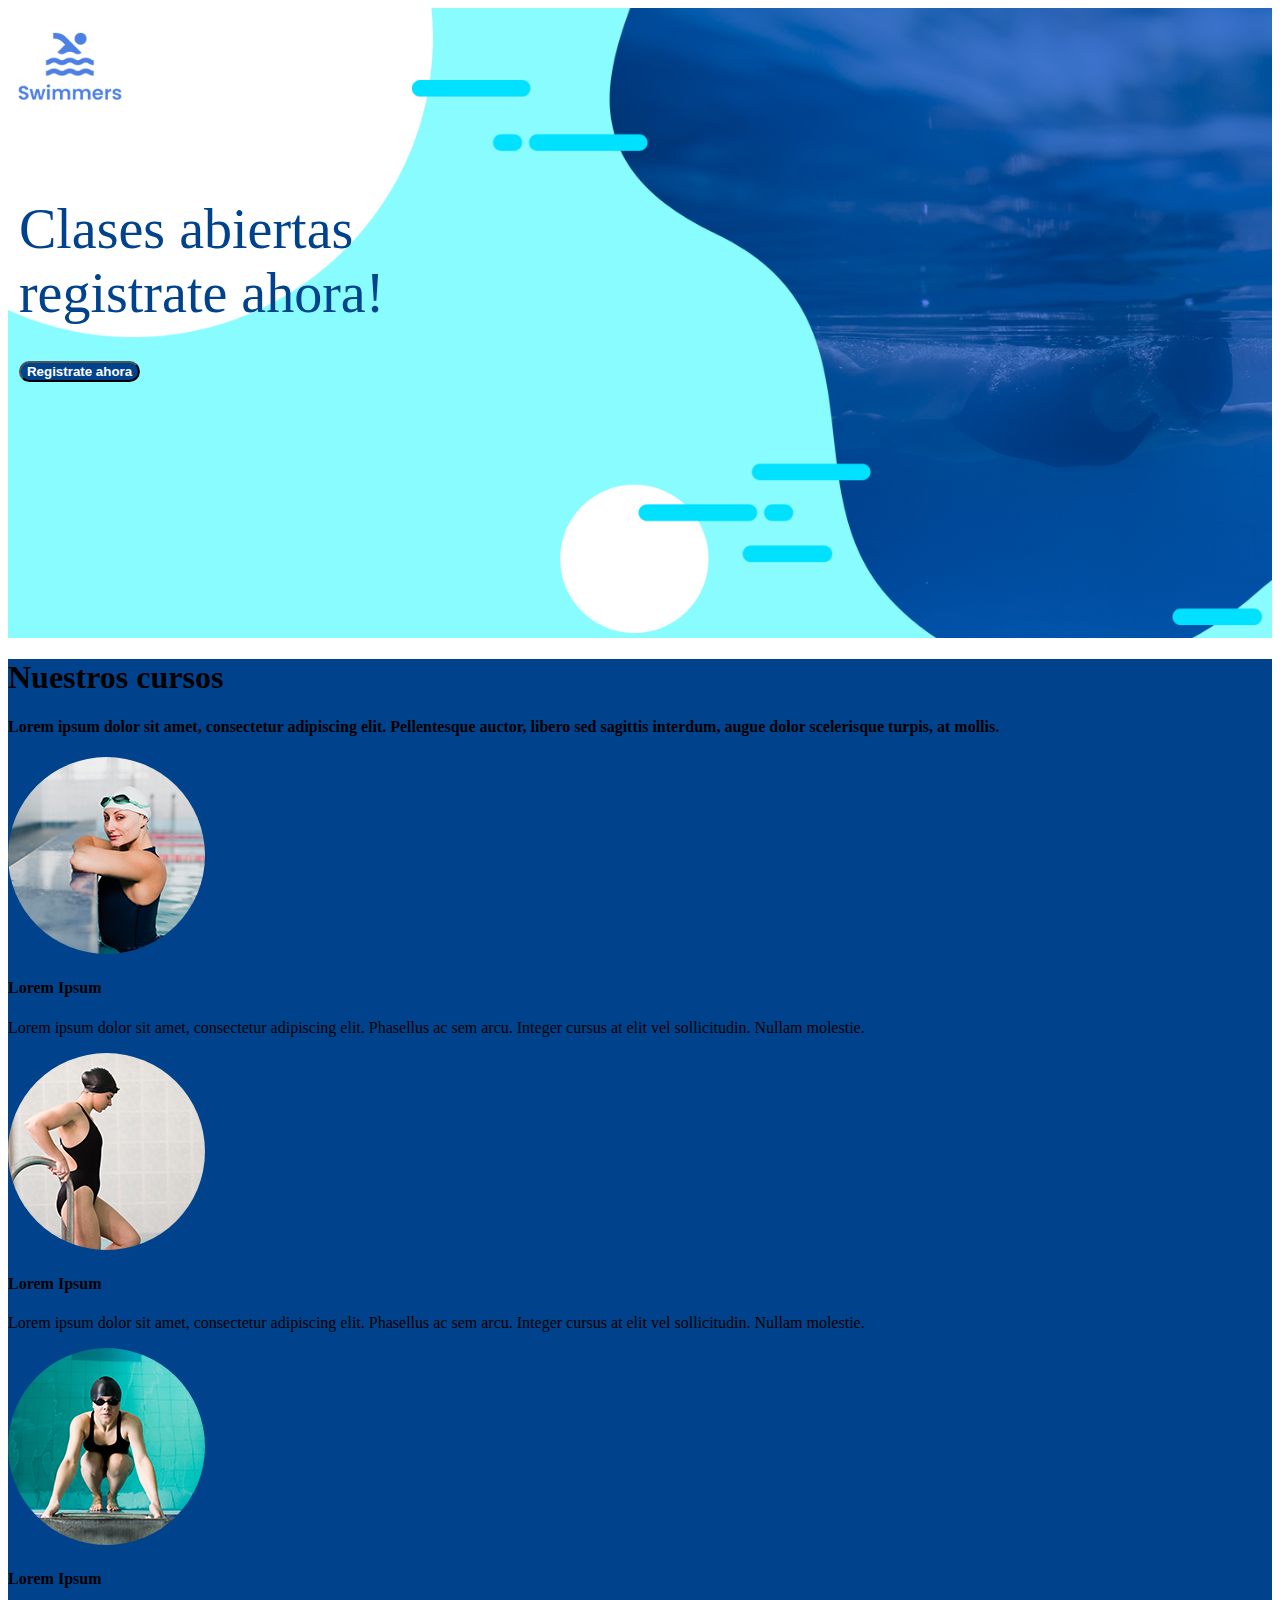
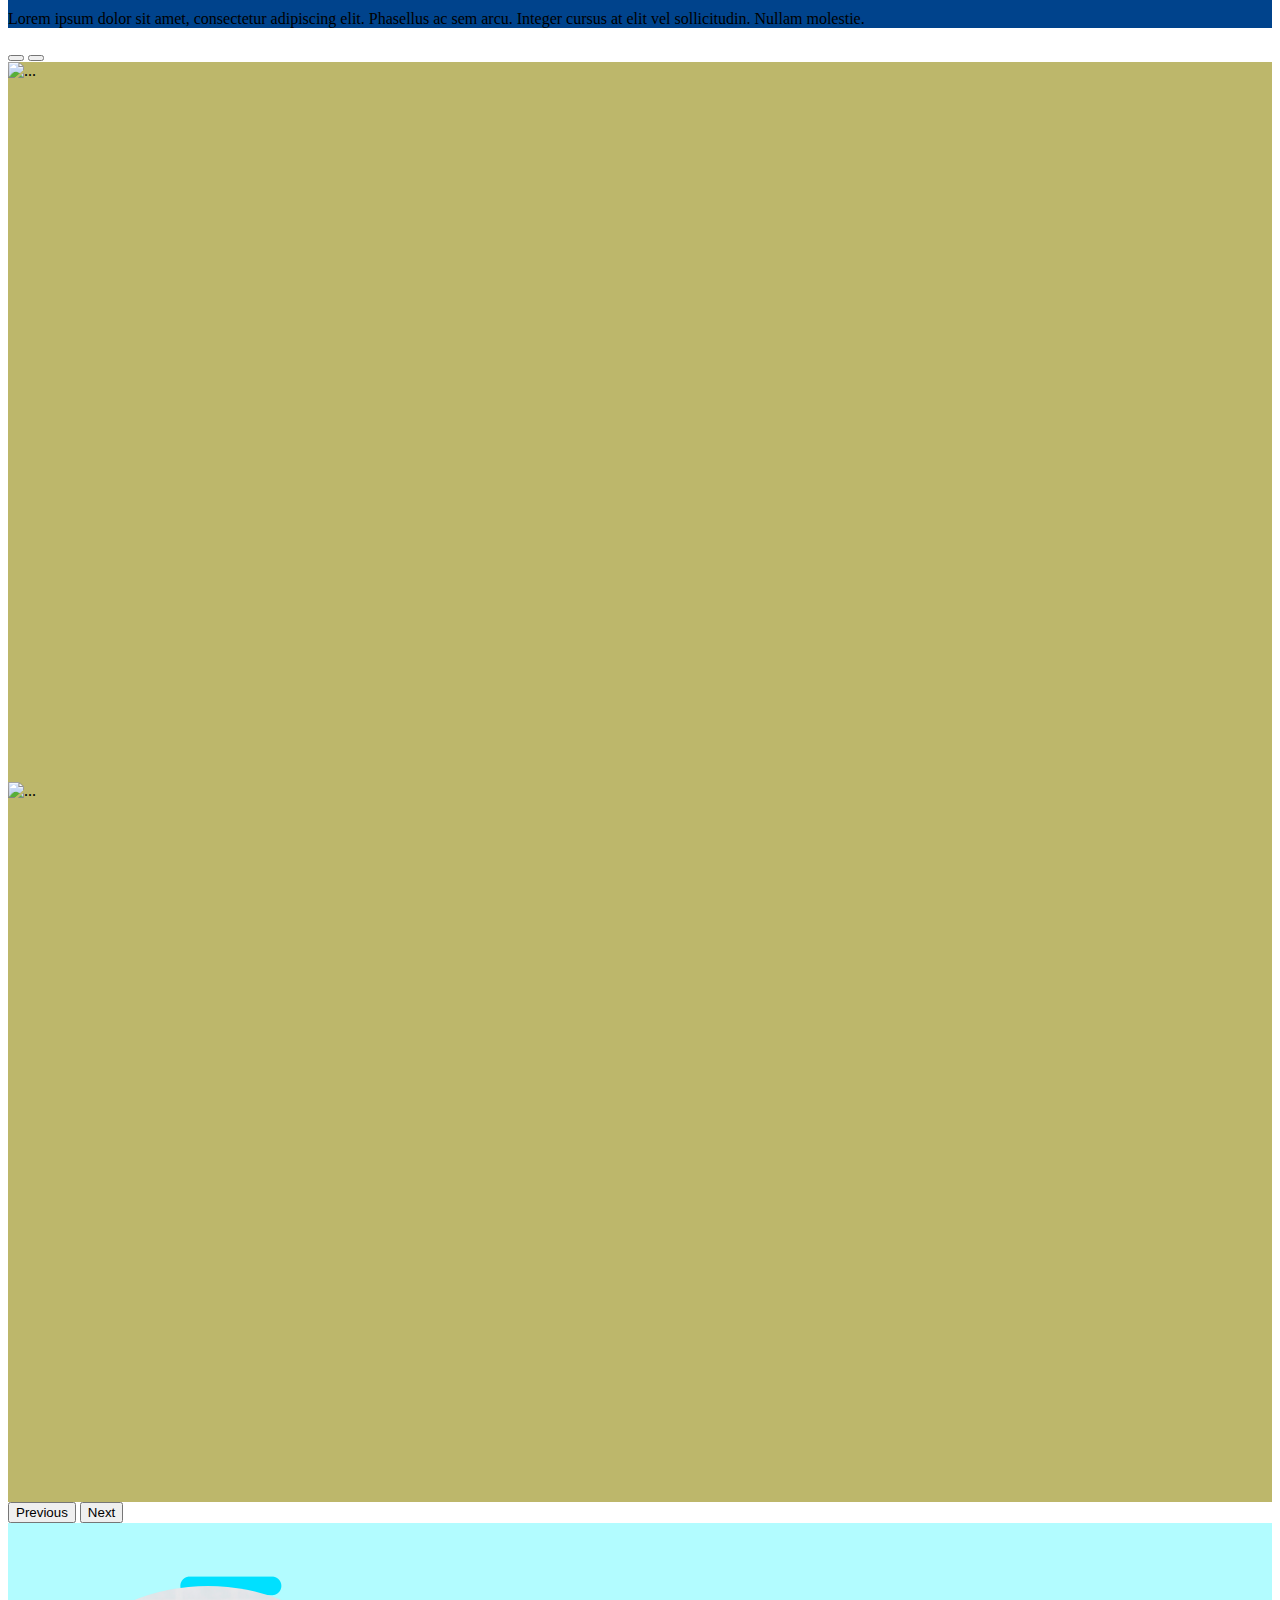
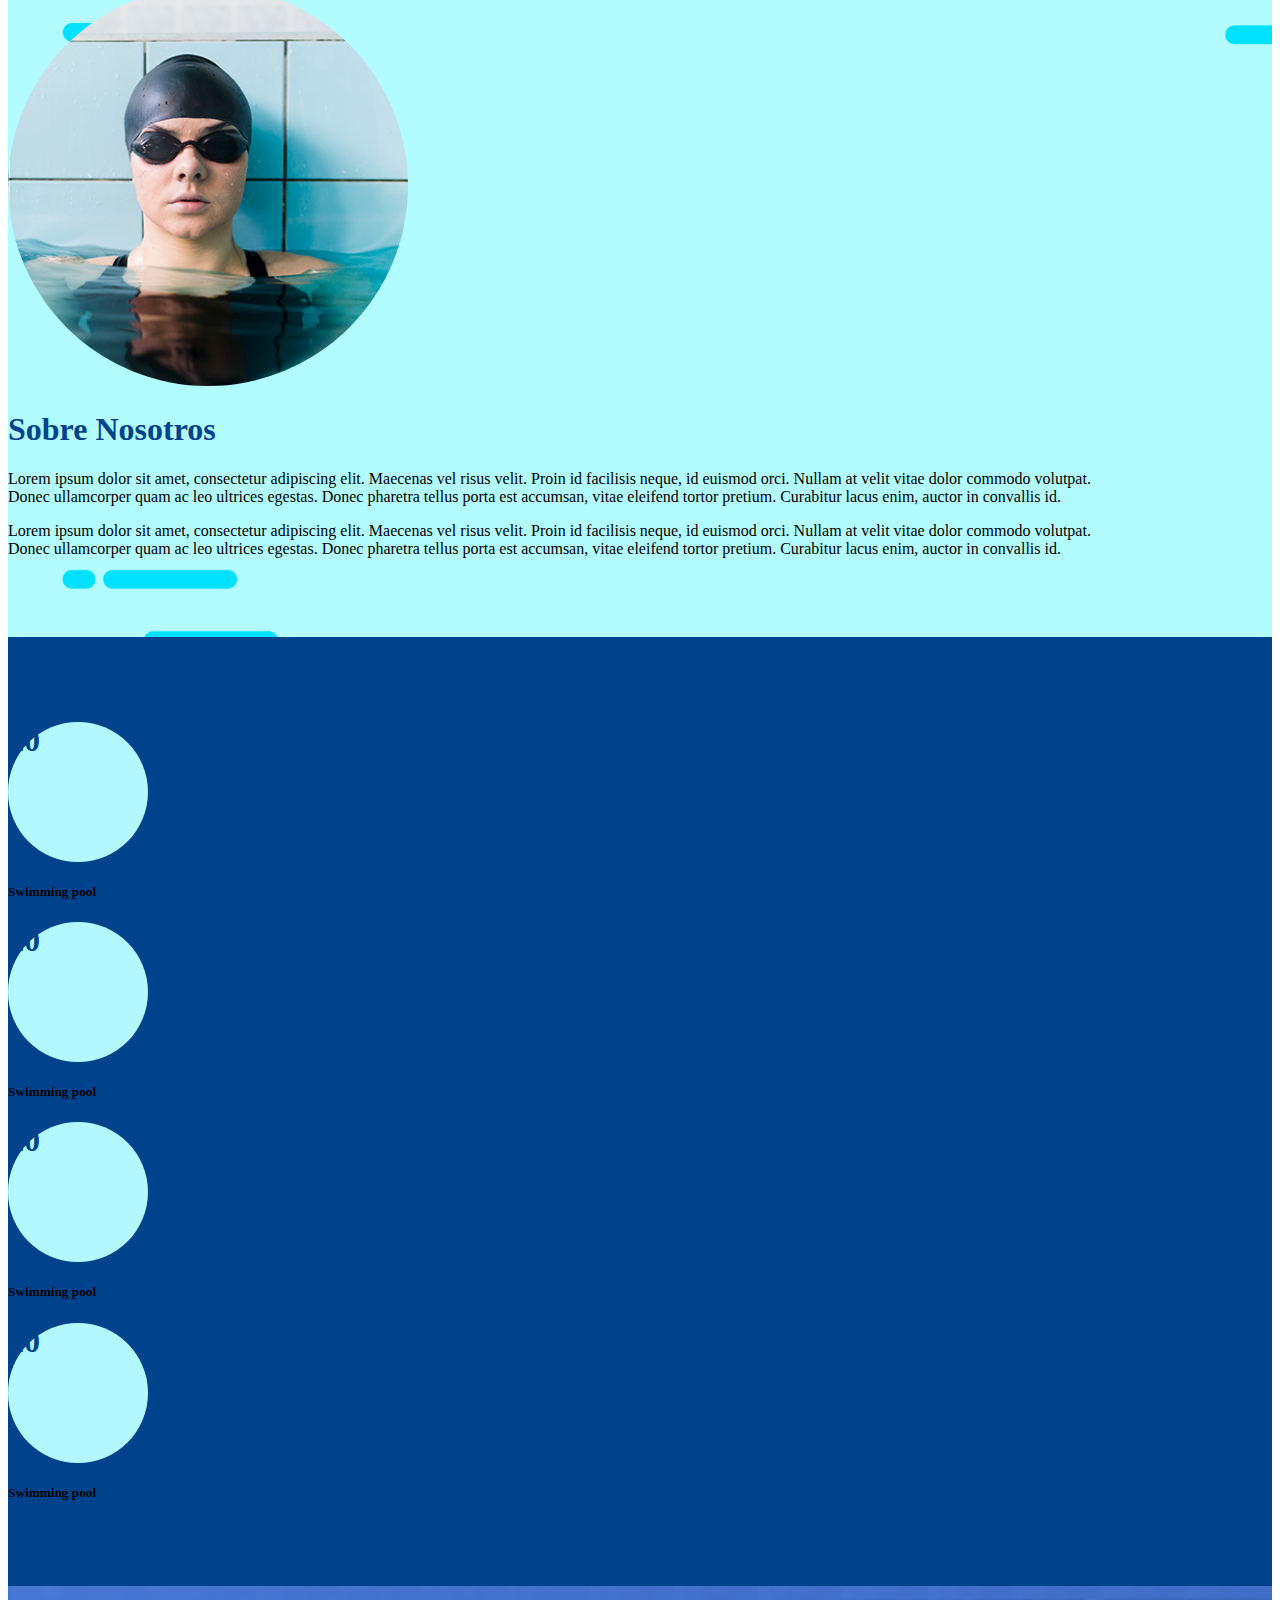
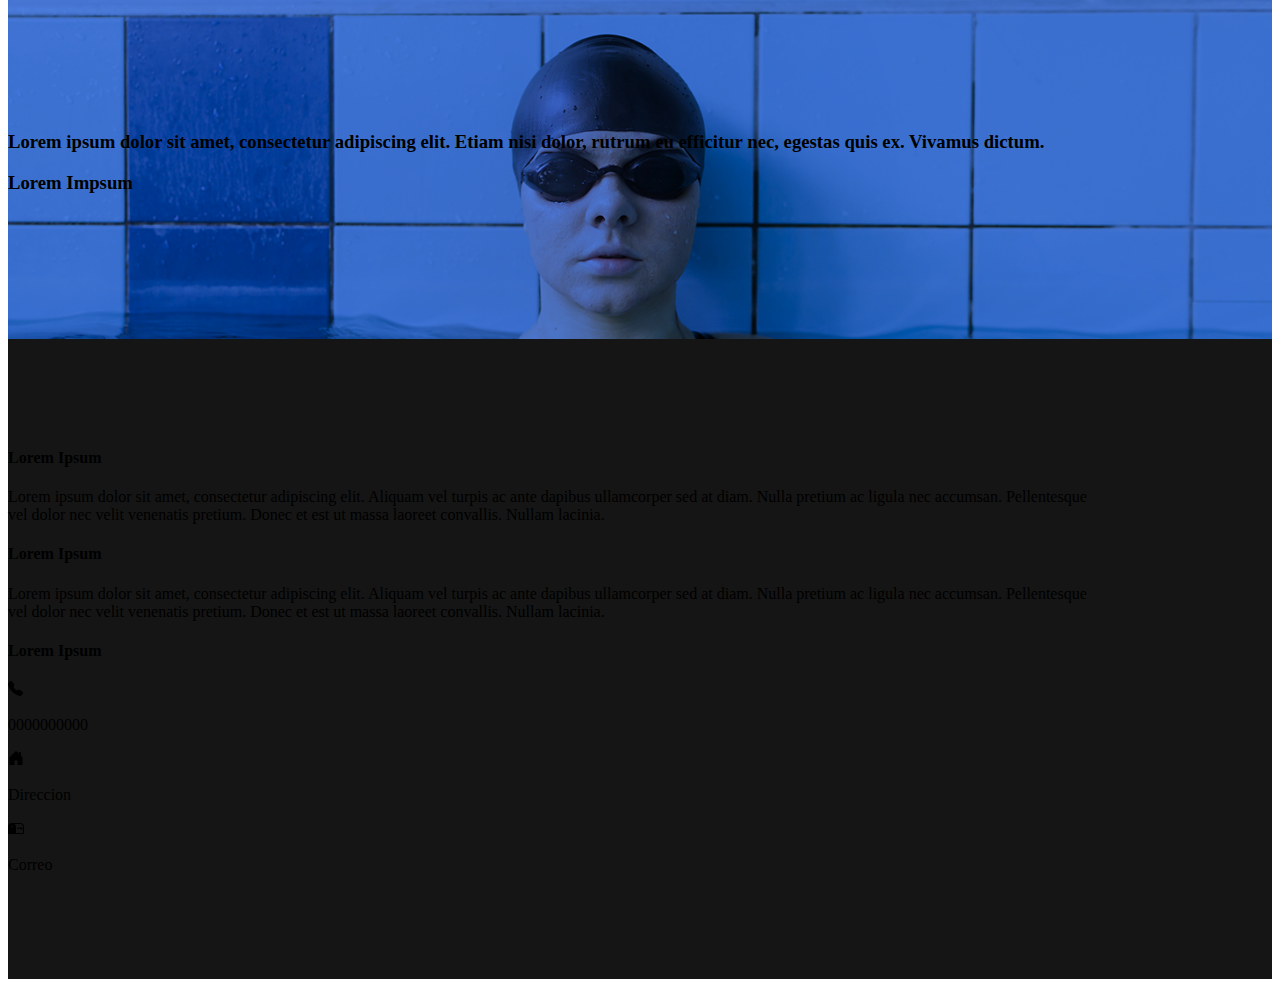
==== index.html @ a70ace32 "index advanced" ====
<!DOCTYPE html>
<html lang="en">

<head>
    <meta charset="UTF-8">
    <meta http-equiv="X-UA-Compatible" content="IE=edge">
    <meta name="viewport" content="width=device-width, initial-scale=1.0">
    <title>Boxing</title>
    <!-- CSS only -->
    <link href="https://cdn.jsdelivr.net/npm/bootstrap@5.2.0-beta1/dist/css/bootstrap.min.css" rel="stylesheet"
        integrity="sha384-0evHe/X+R7YkIZDRvuzKMRqM+OrBnVFBL6DOitfPri4tjfHxaWutUpFmBp4vmVor" crossorigin="anonymous">

    <link rel="stylesheet" href="/css/style.css">
</head>

<body>
    <header>
        <nav class="navbar navbar-light">
            <div class="container">
                <img class="logo" src="/assets/logo.png" alt="swimmers">
            </div>
            <div></div>
        </nav>

        <div class="container">
            <div class="title fw-bold">
                Clases abiertas <br> registrate ahora! <br>
                <button class="btn mt-3">Registrate ahora</button>
            </div>
        </div>
    </header>

    <main>
        <div class="row text-white py-5" id="row-cursos">
            <div class="container text-center">
                <div class="d-flex justify-content-center">
                    <div class="col-md-8">
                        <h1 class="fw-bold">Nuestros cursos</h1>
                        <h4 class="fw-normal">Lorem ipsum dolor sit amet, consectetur adipiscing elit. Pellentesque
                            auctor,
                            libero sed
                            sagittis
                            interdum, augue dolor scelerisque turpis, at mollis.</h4>
                    </div>
                </div>
                <div class="row mt-4">
                    <div class="col">
                        <img src="/assets/img1.png" alt="img1">
                        <h4 class="fw-bold mt-4">Lorem Ipsum</h4>
                        <p>Lorem ipsum dolor sit amet, consectetur adipiscing elit. Phasellus ac sem arcu. Integer
                            cursus at elit vel sollicitudin. Nullam molestie.</p>
                    </div>
                    <div class="col">
                        <img src="/assets/img2.png" alt="img2">
                        <h4 class="fw-bold mt-4">Lorem Ipsum</h4>
                        <p>Lorem ipsum dolor sit amet, consectetur adipiscing elit. Phasellus ac sem arcu. Integer
                            cursus at elit vel sollicitudin. Nullam molestie.</p>
                    </div>
                    <div class="col">
                        <img src="/assets/img3.png" alt="img3">
                        <h4 class="fw-bold mt-4">Lorem Ipsum</h4>
                        <p>Lorem ipsum dolor sit amet, consectetur adipiscing elit. Phasellus ac sem arcu. Integer
                            cursus at elit vel sollicitudin. Nullam molestie.</p>
                    </div>
                </div>
            </div>
        </div>
        <div id="row-swipper">
            <div id="carouselExampleIndicators" class="carousel slide" data-bs-ride="true">
                <div class="carousel-indicators">
                    <button type="button" data-bs-target="#carouselExampleIndicators" data-bs-slide-to="0"
                        class="active" aria-current="true" aria-label="Slide 1"></button>
                    <button type="button" data-bs-target="#carouselExampleIndicators" data-bs-slide-to="1"
                        aria-label="Slide 2"></button>
                </div>
                <div class="carousel-inner">
                    <div class="carousel-item active">
                        <img src="..." class="d-block w-100" alt="...">
                    </div>
                    <div class="carousel-item">
                        <img src="..." class="d-block w-100" alt="...">
                    </div>
                </div>
                <button class="carousel-control-prev" type="button" data-bs-target="#carouselExampleIndicators"
                    data-bs-slide="prev">
                    <span class="carousel-control-prev-icon" aria-hidden="true"></span>
                    <span class="visually-hidden">Previous</span>
                </button>
                <button class="carousel-control-next" type="button" data-bs-target="#carouselExampleIndicators"
                    data-bs-slide="next">
                    <span class="carousel-control-next-icon" aria-hidden="true"></span>
                    <span class="visually-hidden">Next</span>
                </button>
            </div>
        </div>
        <div class="row" id="row-nosotros">

            <div class="container">
                <div class="row">
                    <div class="col-md-5 text-center">
                        <img src="/assets/img4.png" alt="img4">
                    </div>
                    <div class="col-md-5">
                        <h1 class="fw-bold title-color mb-3">Sobre Nosotros</h1>
                        <p>Lorem ipsum dolor sit amet, consectetur adipiscing elit. Maecenas vel risus velit. Proin id
                            facilisis neque, id euismod orci. Nullam at velit vitae dolor commodo volutpat. Donec
                            ullamcorper quam ac leo ultrices egestas. Donec pharetra tellus porta est accumsan, vitae
                            eleifend tortor pretium. Curabitur lacus enim, auctor in convallis id.</p>
                        <p>Lorem ipsum dolor sit amet, consectetur adipiscing elit. Maecenas vel risus velit. Proin id
                            facilisis neque, id euismod orci. Nullam at velit vitae dolor commodo volutpat. Donec
                            ullamcorper quam ac leo ultrices egestas. Donec pharetra tellus porta est accumsan, vitae
                            eleifend tortor pretium. Curabitur lacus enim, auctor in convallis id.</p>

                    </div>
                </div>

            </div>

        </div>


        <div class="row" id="row-datos">

            <div class="container">

                <div class="row text-center">
                    <div class="col">
                        <div class="mx-auto circulo d-flex justify-content-center align-items-center">
                            <h1 class="fw-bold title-color">20</h1>
                        </div>
                        <h5 class="fw-bold mt-3 text-white">Swimming pool</h5>
                    </div>
                    <div class="col">
                        <div class="mx-auto circulo d-flex justify-content-center align-items-center">
                            <h1 class="fw-bold title-color">20</h1>
                        </div>
                        <h5 class="fw-bold mt-3 text-white">Swimming pool</h5>
                    </div>
                    <div class="col">
                        <div class="mx-auto circulo d-flex justify-content-center align-items-center">
                            <h1 class="fw-bold title-color">20</h1>
                        </div>
                        <h5 class="fw-bold mt-3 text-white">Swimming pool</h5>
                    </div>
                    <div class="col">
                        <div class="mx-auto circulo d-flex justify-content-center align-items-center">
                            <h1 class="fw-bold title-color">20</h1>
                        </div>
                        <h5 class="fw-bold mt-3 text-white">Swimming pool</h5>
                    </div>
                </div>



            </div>


        </div>

        <div class="row" id="row-frase">

            <div class="container text-center">

                <h3 class="text-white">Lorem ipsum dolor sit amet, consectetur adipiscing elit. Etiam nisi dolor, rutrum
                    eu efficitur nec,
                    egestas quis ex. Vivamus dictum.</h3>



                <h3 class="text-white mt-5">Lorem Impsum</h3>

            </div>



        </div>


    </main>

    <footer>

        <div class="container">

            <div class="row text-white">

                <div class="col-lg-4">
                    <h4 class="fw-bold">Lorem Ipsum</h4>
                    <p>Lorem ipsum dolor sit amet, consectetur adipiscing elit. Aliquam vel turpis ac ante dapibus
                        ullamcorper sed at diam. Nulla pretium ac ligula nec accumsan. Pellentesque vel dolor nec velit
                        venenatis pretium. Donec et est ut massa laoreet convallis. Nullam lacinia.</p>
                </div>
                <div class="col-lg-4">
                    <h4 class="fw-bold">Lorem Ipsum</h4>
                    <p>Lorem ipsum dolor sit amet, consectetur adipiscing elit. Aliquam vel turpis ac ante dapibus
                        ullamcorper sed at diam. Nulla pretium ac ligula nec accumsan. Pellentesque vel dolor nec velit
                        venenatis pretium. Donec et est ut massa laoreet convallis. Nullam lacinia.</p>
                </div>
                <div class="col-lg-4">
                    <h4 class="fw-bold">Lorem Ipsum</h4>
                    <div class="d-flex"> <svg xmlns="http://www.w3.org/2000/svg" width="15" height="15"
                            fill="currentColor" class="bi bi-telephone-fill" viewBox="0 0 16 16">
                            <path fill-rule="evenodd"
                                d="M1.885.511a1.745 1.745 0 0 1 2.61.163L6.29 2.98c.329.423.445.974.315 1.494l-.547 2.19a.678.678 0 0 0 .178.643l2.457 2.457a.678.678 0 0 0 .644.178l2.189-.547a1.745 1.745 0 0 1 1.494.315l2.306 1.794c.829.645.905 1.87.163 2.611l-1.034 1.034c-.74.74-1.846 1.065-2.877.702a18.634 18.634 0 0 1-7.01-4.42 18.634 18.634 0 0 1-4.42-7.009c-.362-1.03-.037-2.137.703-2.877L1.885.511z" />
                        </svg>

                        <p class="ms-2">0000000000</p>
                    </div>

                    <div class="d-flex">

                        <svg xmlns="http://www.w3.org/2000/svg" width="16" height="16" fill="currentColor"
                            class="bi bi-house-door-fill" viewBox="0 0 16 16">
                            <path
                                d="M6.5 14.5v-3.505c0-.245.25-.495.5-.495h2c.25 0 .5.25.5.5v3.5a.5.5 0 0 0 .5.5h4a.5.5 0 0 0 .5-.5v-7a.5.5 0 0 0-.146-.354L13 5.793V2.5a.5.5 0 0 0-.5-.5h-1a.5.5 0 0 0-.5.5v1.293L8.354 1.146a.5.5 0 0 0-.708 0l-6 6A.5.5 0 0 0 1.5 7.5v7a.5.5 0 0 0 .5.5h4a.5.5 0 0 0 .5-.5z" />
                        </svg>
                        <p class="ms-2">Direccion</p>
                    </div>

                    <div class="d-flex">

                        <svg xmlns="http://www.w3.org/2000/svg" width="16" height="16" fill="currentColor"
                            class="bi bi-mailbox2" viewBox="0 0 16 16">
                            <path
                                d="M9 8.5h2.793l.853.854A.5.5 0 0 0 13 9.5h1a.5.5 0 0 0 .5-.5V8a.5.5 0 0 0-.5-.5H9v1z" />
                            <path
                                d="M12 3H4a4 4 0 0 0-4 4v6a1 1 0 0 0 1 1h14a1 1 0 0 0 1-1V7a4 4 0 0 0-4-4zM8 7a3.99 3.99 0 0 0-1.354-3H12a3 3 0 0 1 3 3v6H8V7zm-3.415.157C4.42 7.087 4.218 7 4 7c-.218 0-.42.086-.585.157C3.164 7.264 3 7.334 3 7a1 1 0 0 1 2 0c0 .334-.164.264-.415.157z" />
                        </svg>
                        <p class="ms-2">Correo</p>
                    </div>

                </div>

            </div>
        </div>



    </footer>

    <script src="https://cdn.jsdelivr.net/npm/@popperjs/core@2.11.5/dist/umd/popper.min.js"
        integrity="sha384-Xe+8cL9oJa6tN/veChSP7q+mnSPaj5Bcu9mPX5F5xIGE0DVittaqT5lorf0EI7Vk"
        crossorigin="anonymous"></script>
    <script src="https://cdn.jsdelivr.net/npm/bootstrap@5.2.0-beta1/dist/js/bootstrap.min.js"
        integrity="sha384-kjU+l4N0Yf4ZOJErLsIcvOU2qSb74wXpOhqTvwVx3OElZRweTnQ6d31fXEoRD1Jy"
        crossorigin="anonymous"></script>


</body>

</html>
---- css/style.css ----
header {
    background-image: url(/assets/fondo1.png);
    background-size: cover;
    height: 70vh;
    position: relative;
}



.container {
    max-width: 1100px;
}



.btn {
    background-color: #00438c;
    border-radius: 25px;
    color: white;
    font-weight: bold;
}

.title-color{
    color: #00438c;

}


.title {
    color: #00438c;
    font-size: 3.5rem;
    position: absolute;
    top: 30%;
    transform: translateX(3%);
}

.logo {
    width: 120px;
}

#row-cursos {
    background-color: #00438c;

}

.row {
    margin: 0 0 0 0;
}

#row-cursos img{
    border-radius: 50%;
}

.carousel-item{
     height: 80vh;
     background-color: darkkhaki;
}

#row-nosotros{
    background-image: url(/assets/fondo2.png);
    background-color: cover;
    padding: 5% 0% 5% 0%;
}

#row-nosotros img{
    border-radius: 50%;
    width: 400px;
}

#row-datos{
    background-color: #00438c;
    padding: 5% 0% 5% 0%;
}

.circulo{
width: 140px;
height: 140px;
border-radius: 50%;
background-color: #b3f8ff;

}

#row-frase{
    background-image: url(/assets/fondo3.png);
    background-size: cover;
    background-position: center;
    padding: 10% 0% 10% 0%;
}


footer{
    background-color: rgba(0, 0, 0, 0.918);
    padding: 7% 0% 7% 0%;
}
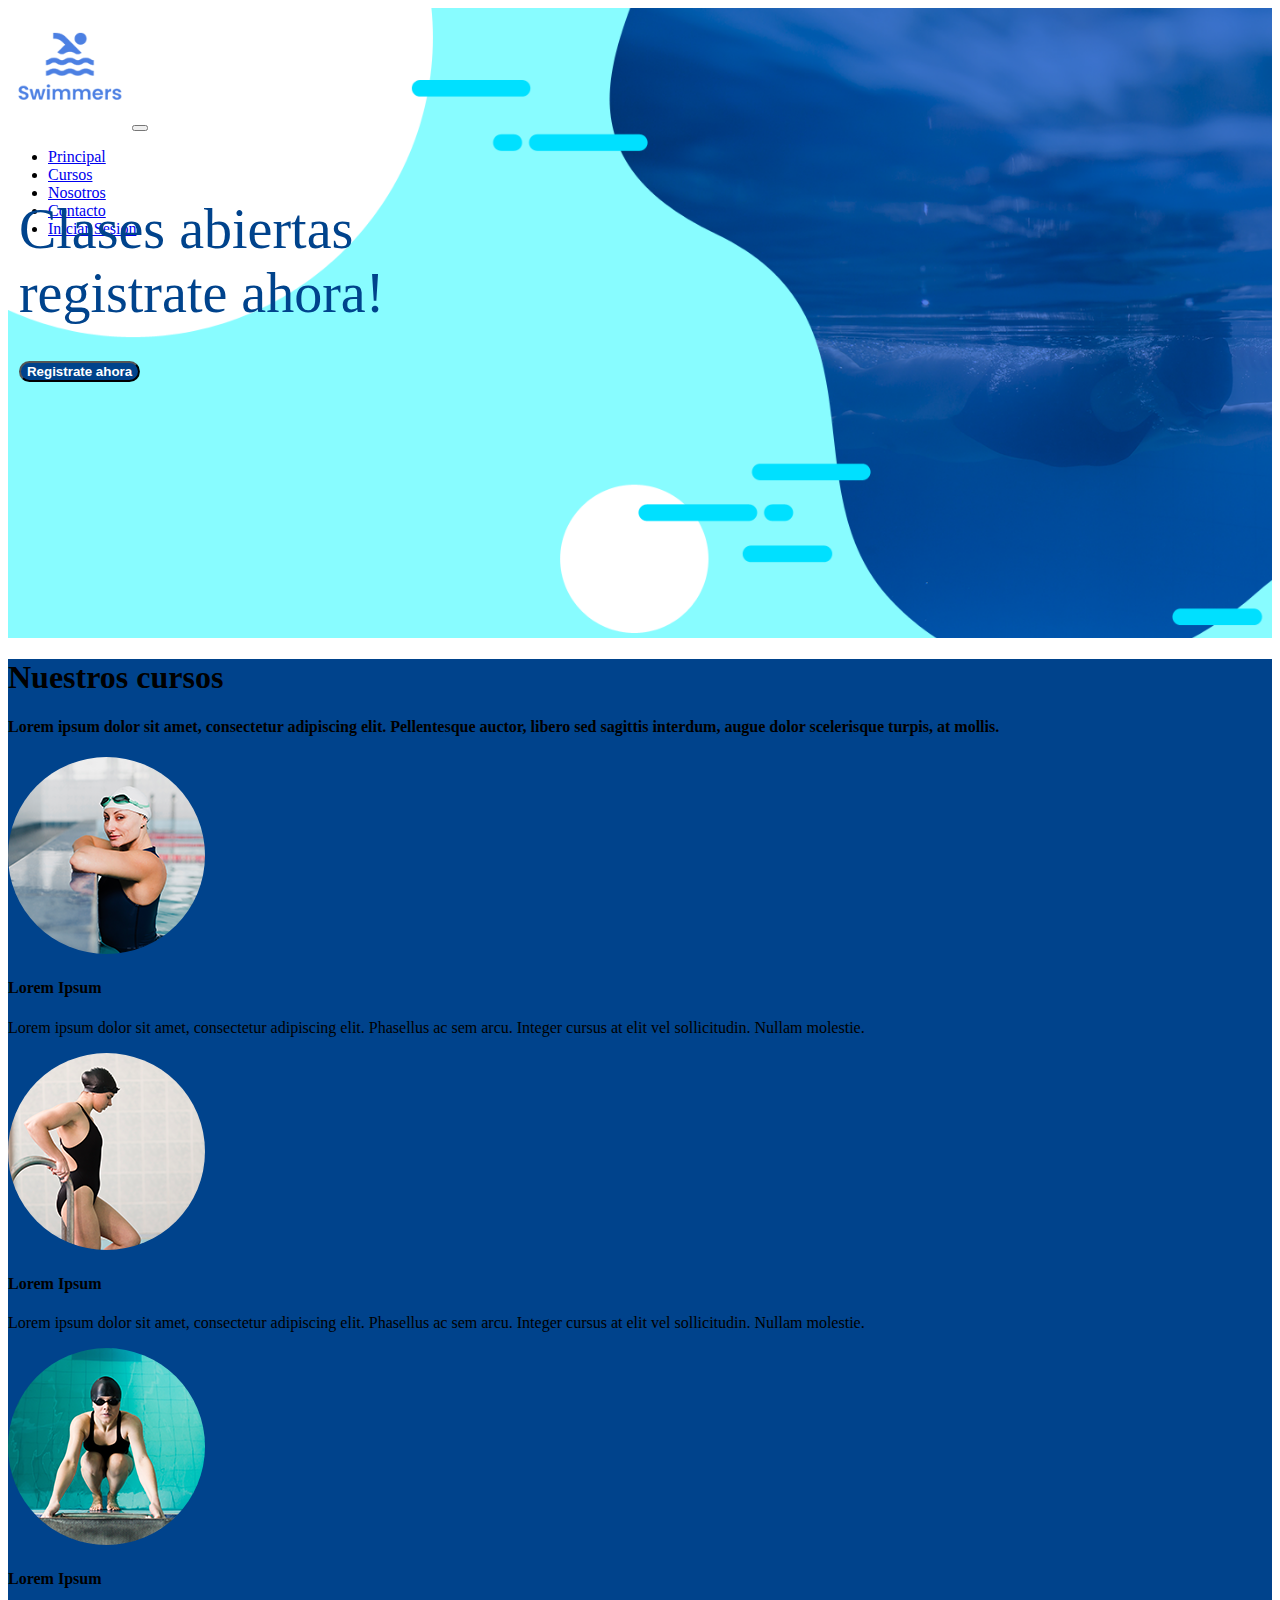
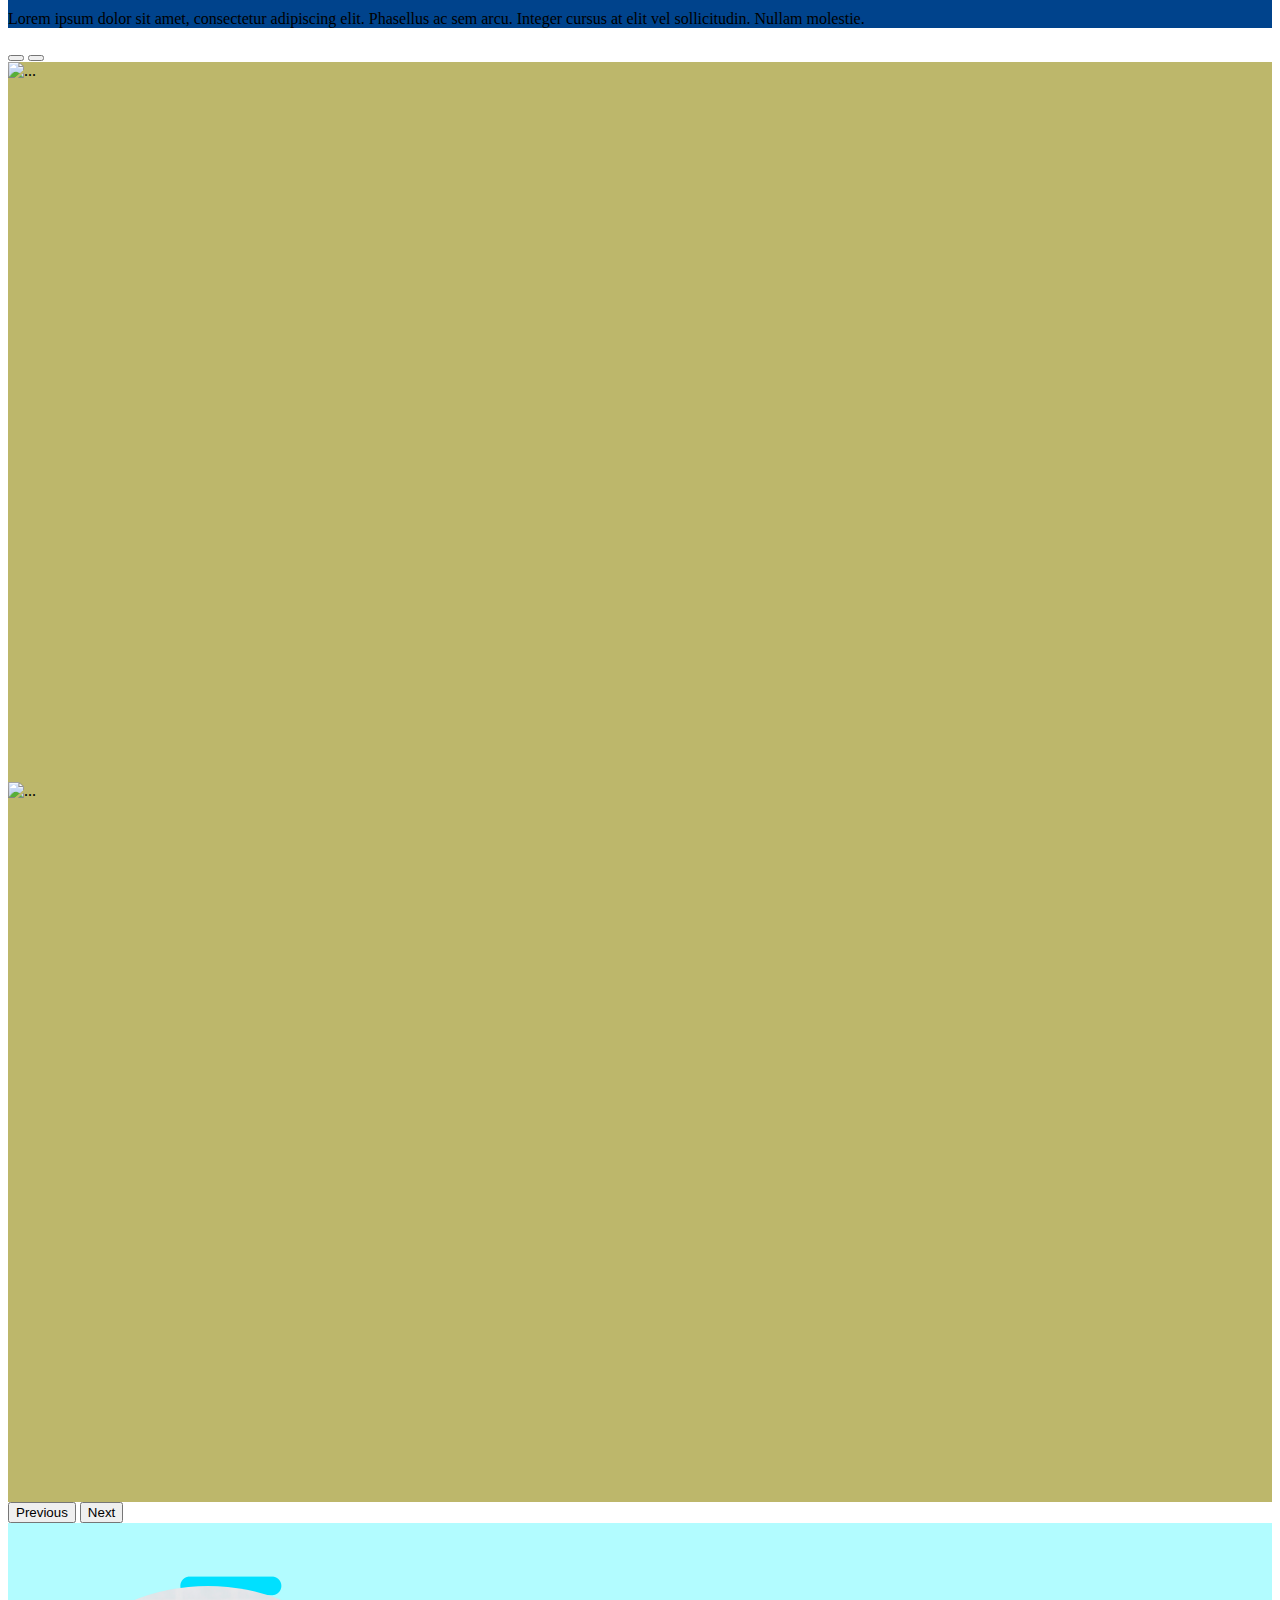
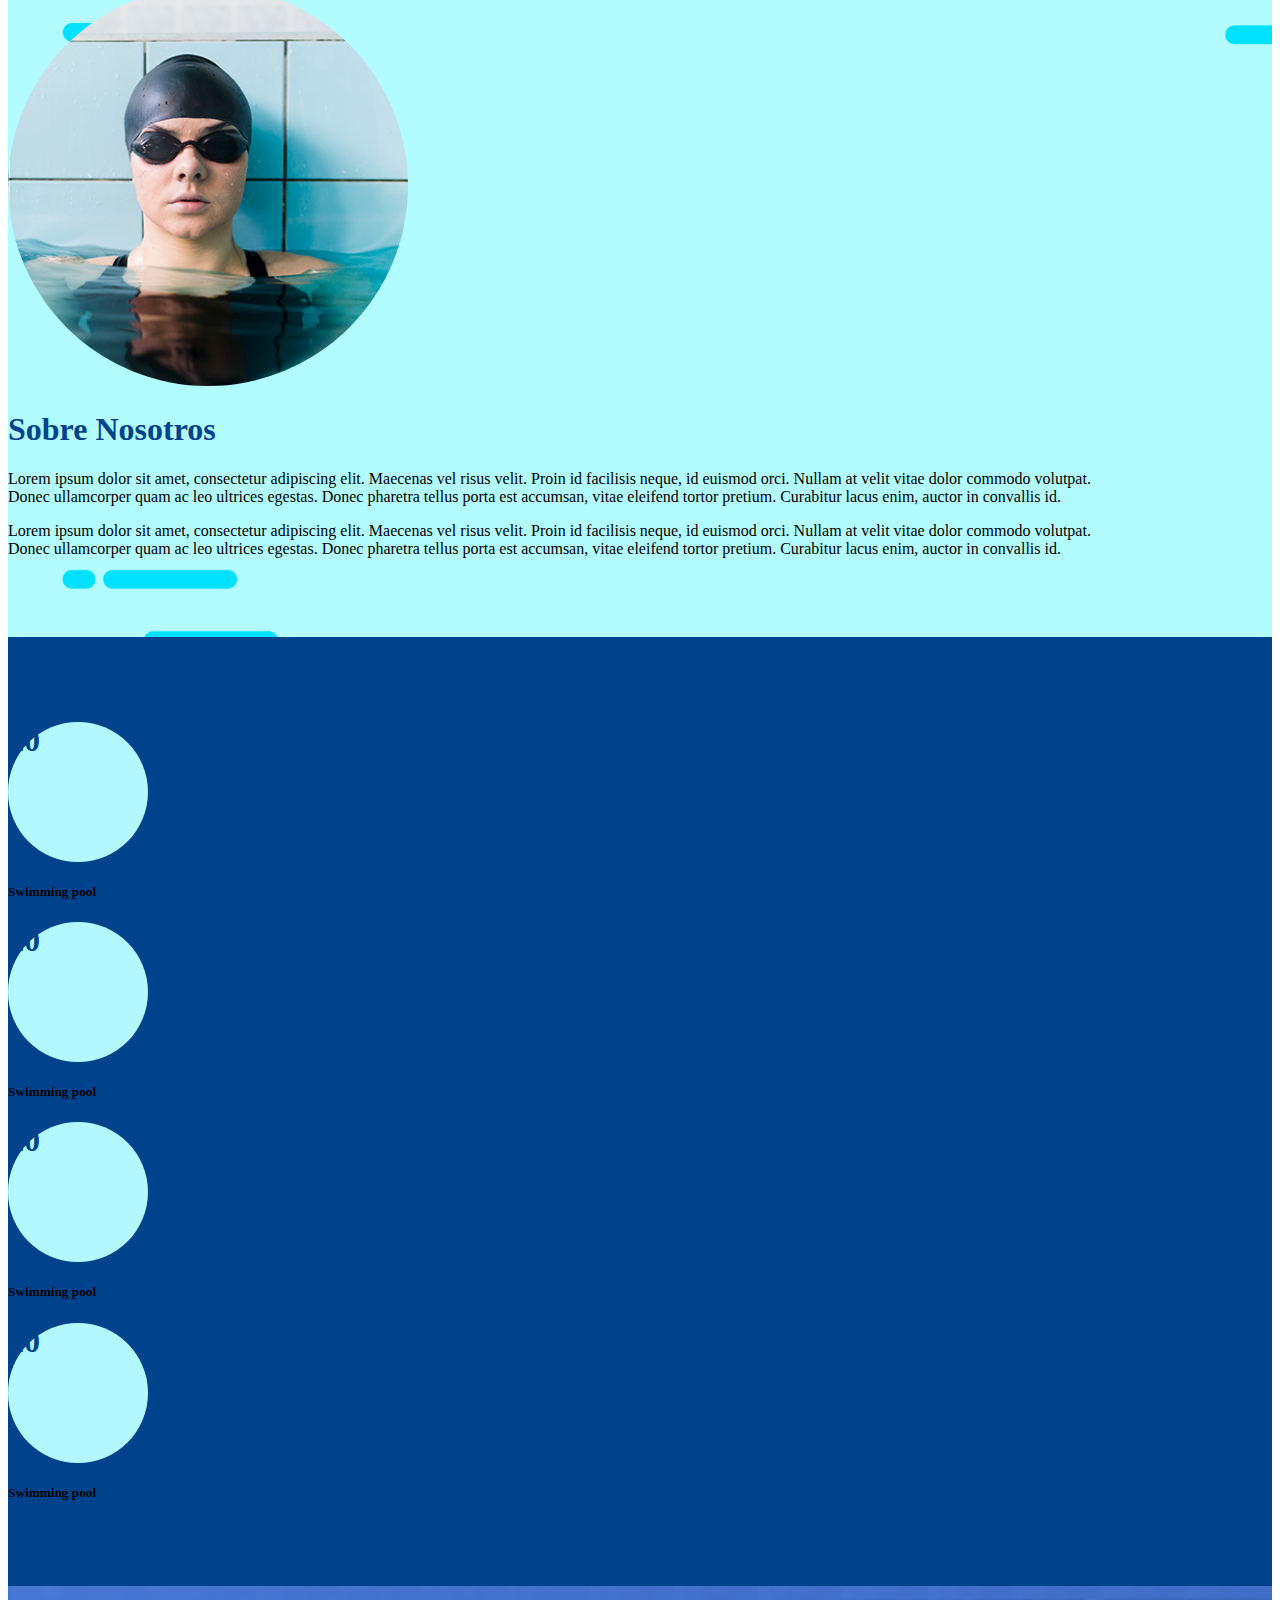
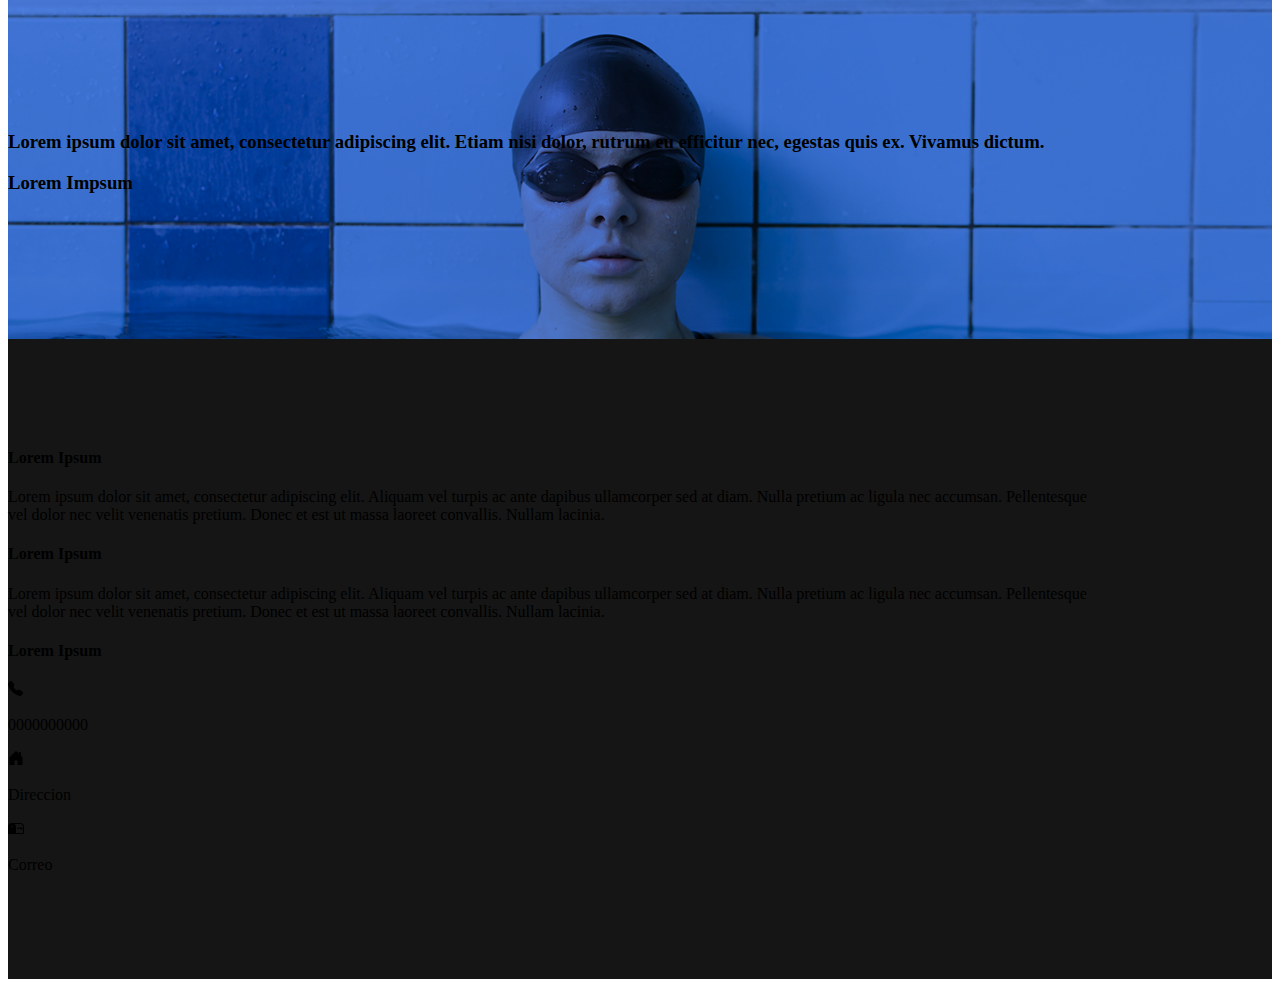
==== commit cd547da1: "CRUD fix | Refactor method read | Logic finish" ====
--- a/index.html
+++ b/index.html
@@ -10,24 +10,52 @@
     <link href="https://cdn.jsdelivr.net/npm/bootstrap@5.2.0-beta1/dist/css/bootstrap.min.css" rel="stylesheet"
         integrity="sha384-0evHe/X+R7YkIZDRvuzKMRqM+OrBnVFBL6DOitfPri4tjfHxaWutUpFmBp4vmVor" crossorigin="anonymous">
 
-    <link rel="stylesheet" href="/css/style.css">
+    <link rel="stylesheet" href="./css/style.css">
 </head>
 
 <body>
     <header>
-        <nav class="navbar navbar-light">
+        <nav class="navbar navbar-expand-lg navbar-light">
             <div class="container">
-                <img class="logo" src="/assets/logo.png" alt="swimmers">
-            </div>
-            <div></div>
+                <img class="logo" src="./assets/logo.png" alt="swimmers">
+                <button class="navbar-toggler bg-white" type="button" data-bs-toggle="collapse"
+                    data-bs-target="#navbarNav">
+                    <span class="navbar-toggler-icon"></span>
+                </button>
+                <div class="collapse navbar-collapse justify-content-end" id="navbarNav">
+                    <ul class="navbar-nav">
+                        <li class="nav-item mb-3">
+                            <a class="nav-link text-white" href="#">Principal</a>
+                        </li>
+                        <li class="nav-item mb-3">
+                            <a class="nav-link text-white" href="#row-cursos">Cursos</a>
+                        </li>
+                        <li class="nav-item mb-3">
+                            <a class="nav-link text-white" href="#row-nosotros">Nosotros</a>
+                        </li>
+
+                        <li class="nav-item mb-3">
+                            <a class="nav-link text-white" href="#footer">Contacto</a>
+                        </li>
+                        <li class="nav-item mb-3">
+                            <a class="nav-link text-white" href="./login.html">Iniciar Sesion</a>
+                        </li>
+                    </ul>
+                </div>
+            </div>
         </nav>
 
-        <div class="container">
-            <div class="title fw-bold">
-                Clases abiertas <br> registrate ahora! <br>
-                <button class="btn mt-3">Registrate ahora</button>
-            </div>
-        </div>
+    <div class="container text-nav">
+        <div class="title fw-bold">
+            Clases abiertas <br> registrate ahora! <br>
+
+            <a href="./login.html"><button class="btn mt-3"> Registrate ahora</button></a>
+
+        </div>
+    </div>
+
+
+       
     </header>
 
     <main>
@@ -45,19 +73,19 @@
                 </div>
                 <div class="row mt-4">
                     <div class="col">
-                        <img src="/assets/img1.png" alt="img1">
+                        <img src="./assets/img1.png" alt="img1">
                         <h4 class="fw-bold mt-4">Lorem Ipsum</h4>
                         <p>Lorem ipsum dolor sit amet, consectetur adipiscing elit. Phasellus ac sem arcu. Integer
                             cursus at elit vel sollicitudin. Nullam molestie.</p>
                     </div>
                     <div class="col">
-                        <img src="/assets/img2.png" alt="img2">
+                        <img src="./assets/img2.png" alt="img2">
                         <h4 class="fw-bold mt-4">Lorem Ipsum</h4>
                         <p>Lorem ipsum dolor sit amet, consectetur adipiscing elit. Phasellus ac sem arcu. Integer
                             cursus at elit vel sollicitudin. Nullam molestie.</p>
                     </div>
                     <div class="col">
-                        <img src="/assets/img3.png" alt="img3">
+                        <img src="./assets/img3.png" alt="img3">
                         <h4 class="fw-bold mt-4">Lorem Ipsum</h4>
                         <p>Lorem ipsum dolor sit amet, consectetur adipiscing elit. Phasellus ac sem arcu. Integer
                             cursus at elit vel sollicitudin. Nullam molestie.</p>
@@ -75,10 +103,10 @@
                 </div>
                 <div class="carousel-inner">
                     <div class="carousel-item active">
-                        <img src="..." class="d-block w-100" alt="...">
+                        <img src="" class="d-block w-100" alt="...">
                     </div>
                     <div class="carousel-item">
-                        <img src="..." class="d-block w-100" alt="...">
+                        <img src="" class="d-block w-100" alt="...">
                     </div>
                 </div>
                 <button class="carousel-control-prev" type="button" data-bs-target="#carouselExampleIndicators"
@@ -97,8 +125,8 @@
 
             <div class="container">
                 <div class="row">
-                    <div class="col-md-5 text-center">
-                        <img src="/assets/img4.png" alt="img4">
+                    <div class="col-md-6 text-center">
+                        <img src="./assets/img4.png" alt="img4">
                     </div>
                     <div class="col-md-5">
                         <h1 class="fw-bold title-color mb-3">Sobre Nosotros</h1>
@@ -178,7 +206,7 @@
 
     </main>
 
-    <footer>
+    <footer id="footer">
 
         <div class="container">
 
@@ -238,13 +266,15 @@
 
     </footer>
 
+
+<!-- Script -->
     <script src="https://cdn.jsdelivr.net/npm/@popperjs/core@2.11.5/dist/umd/popper.min.js"
         integrity="sha384-Xe+8cL9oJa6tN/veChSP7q+mnSPaj5Bcu9mPX5F5xIGE0DVittaqT5lorf0EI7Vk"
         crossorigin="anonymous"></script>
     <script src="https://cdn.jsdelivr.net/npm/bootstrap@5.2.0-beta1/dist/js/bootstrap.min.js"
         integrity="sha384-kjU+l4N0Yf4ZOJErLsIcvOU2qSb74wXpOhqTvwVx3OElZRweTnQ6d31fXEoRD1Jy"
         crossorigin="anonymous"></script>
-
+        <script src="./js/main.js"></script>
 
 </body>
 
